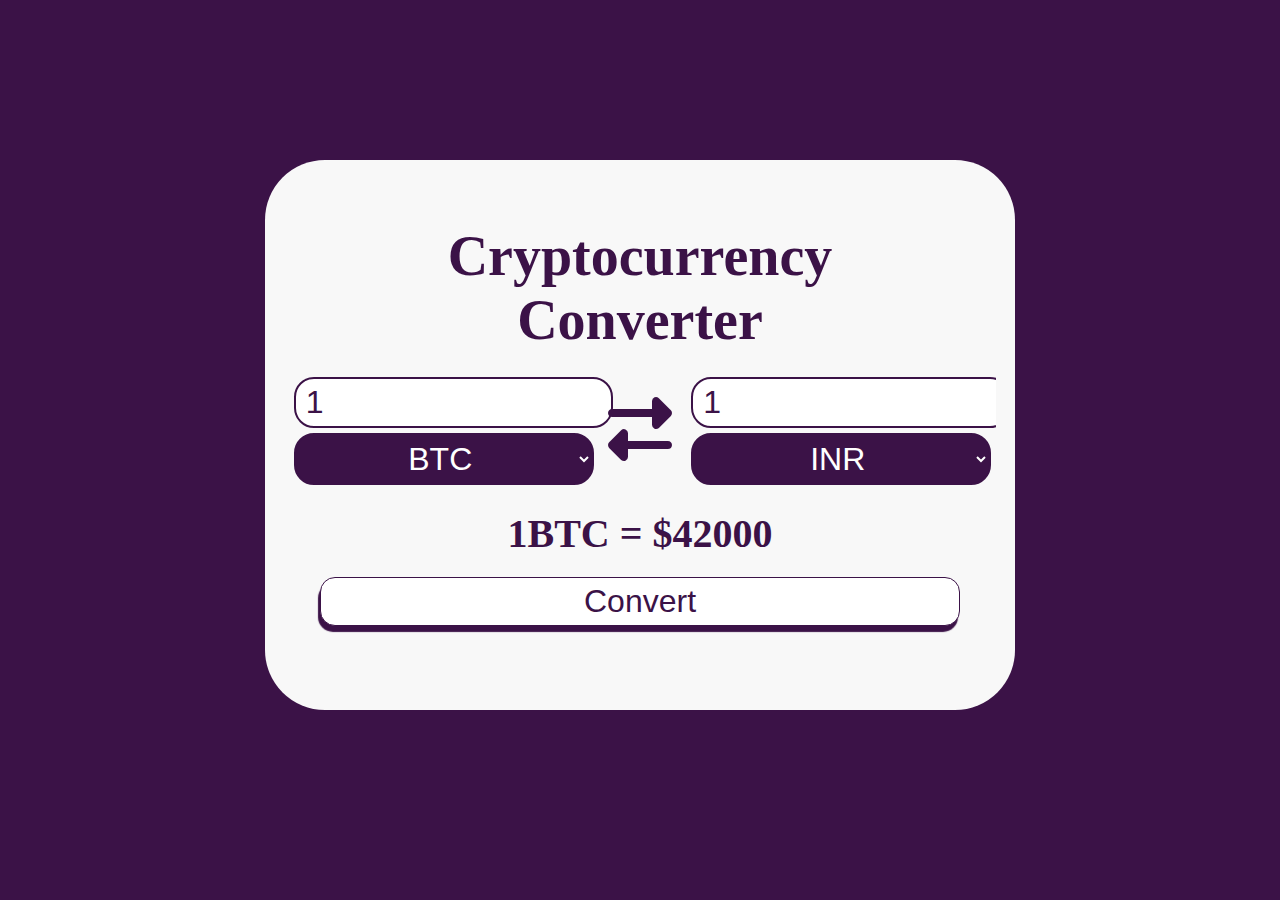
==== index.html @ 081530d4 "files added" ====
<!DOCTYPE html>
<html lang="en">
<head>
    <meta charset="UTF-8">
    <meta name="viewport" content="width=device-width, initial-scale=1.0">
    <link rel="stylesheet" href="style.css">
    <link rel="stylesheet" href="https://cdnjs.cloudflare.com/ajax/libs/font-awesome/6.5.1/css/all.min.css">
    <title>Cryptocurrency Converter</title>
</head>
<body>
    <video id="background-video" autoplay loop muted poster="https://assets.codepen.io/6093409/river.jpg" style="background-blend-mode:multiply;">
        <source src="/1110251_animation_envelope_glow_3840x2160.mov" type="video/mp4">
      </video>
    <div id="container">
        <img id="logo" src="https://ps.w.org/crypto-converter-widget/assets/icon.svg?rev=2452875" alt="">
        <p>Cryptocurrency <br>
            Converter</p>
            
        <div class="innercontainer">

            <div class="from">
                <form action="" >
                    <input type="text" id="from-inp" value="" >
                    <select name="from" id="from-select"></select>
                </form>
            </div>

            <button id="exc-btn" onclick=""><i class="fas fa-exchange-alt"></i></button>

            <div class="to">
                <form action="">
                    <input type="text" id="to-inp" value=" ">
                    <select name="to" id="to-select"></select>
                </form>
            </div>

        </div>

        <div id="output">
            <p id="exc-text">1BTC = $42000 </p>
            <button id="convert-btn">Convert</button>
        </div>
        
    </div>
    <script src="index.js" type="module"></script>
</body>
</html>
---- style.css ----
*{
        margin: 0px;
        padding: 0px;
    }
    
    #container img{
        width: 100px;
    }
    #background-video {
        width: 100vw;
        height: 100vh;
        object-fit: cover;
        position: fixed;
        left: 0;
        right: 0;
        top: 0;
        bottom: 0;
        z-index: -1;
      }
    body{
        background-color: #3B1247;
        box-sizing: border-box;
        color: #3B1247;
        font-family:Cambria, Cochin, Georgia, Times, 'Times New Roman', serif;
        text-align: center;
        
    }
    
    #container{
        display: flex;
        flex-direction: column;
        text-align: center;
        flex-wrap: wrap; 
        justify-content: center;
        align-content: center;
        align-items: center;
        background-color: #f8f8f8;
        max-width:750px;
        height: 550px;
        border-radius: 60px; 
        user-select: none;
        margin: auto ;
        margin-top: 10em;
        overflow: hidden;
    
    }
    
    #container>p{
        font-size: 3.5rem;
        font-weight: bold;
    }
    
    .innercontainer{
        margin:20px auto;
        display: flex;
        /* border: 1px solid black; */
        justify-content: space-between;
        align-items: center;
        width: 95%;
        overflow: hidden;
        
    }
    .from *, .to *{
        font-size: 2rem;
        display: flex;
        flex-wrap: wrap;
        padding: 5px;
        padding-left: 10px;
        width: 300px;
        border-radius: 20px;
        gap: 5px;   
        outline: none;
    }
    input{
        border: 2px solid #3B1247;
        color: #3B1247;
        outline: none;
        
    }
    
    select{
        /* background-image:url("https://flagsapi.com/US/flat/64.png"); */
        background-size:12%;
        background-position:70px;
        background-repeat: no-repeat;
        /* background-blend-mode: hue; */
        color: #ffffff;
        border: 2px solid #3B1247;
        background-color: #3B1247;
        cursor: pointer;
        text-align:center;
       
    }
    #exc-text{
        font-size: 2.5rem;
        /* margin: 20px; */
        font-weight: bold;
        /* max-width: 300px; */
    }
    
    #exc-btn {
        font-size: 4rem;
        border: none;
        outline: none;
        background: none;
        color: #3B1247;
    
    }
    #exc-btn:hover{
        padding-bottom: 2px;
    }
    
    
    
    #convert-btn{
        margin: 20px auto;
        font-size: 2rem;
        padding: 5px;
        width: 20em;
        text-align: center;
        background-color: #ffffff;
        color: #3B1247;
        border: solid 1px #3B1247;
        border-radius: 15px;
        box-shadow: #3B1247 -2px 6px 1px;
    }
    #convert-btn:hover{
        color: #ffffff;
        background-color: #3B1247;
        box-shadow: #3b3b3b -2px 6px 1px;
    }


@media only screen and (max-device-width: 480px){ 

    *{
        margin: 0px;
        padding: 0px;
    }
    
    #container img{
        width: 80px;
    }
    #background-video {
        width: 100vw;
        height: 100vh;
        object-fit: cover;
        position: fixed;
        left: 0;
        right: 0;
        top: 0;
        bottom: 0;
        z-index: -1;
      }

    body{
        color: #3B1247;
        font-family:Cambria, Cochin, Georgia, Times, 'Times New Roman', serif;
        text-align: center;
        
    }
    
    #container{
        display: flex;
        flex-direction:column;
        text-align: center;
        flex-wrap: wrap; 
        justify-content: center;
        align-content: center;
        align-items: center;
        background-color: #f8f8f8;
        max-width:350px;
        height: 500px;
        border-radius: 30px; 
        user-select: none;
        margin: auto ;
        margin-top: 5em;
        overflow: hidden;
    
    }
    
    #container>p{
        font-size: 2rem;
        font-weight: bold;
    }
    
    .innercontainer{
        margin:10px auto;
        display: flex;
        flex-wrap: wrap;
        /* border: 1px solid black; */
        justify-content: center;
        align-content: center;
        align-items: center;
        width: 95%;
        overflow: hidden;
        
    }
    .from *, .to *{
        font-size: 1.5rem;
        display: flex;
        flex-wrap: wrap;
        padding: 5px;
        padding-left: 10px;
        width: 300px;
        border-radius: 20px;
        gap: 5px;   
        outline: none;
    }
    input{
        border: 1px solid #3B1247;
        color: #3B1247;
        outline: none;
        
    }
    
    select{
        /* background-image:url("https://flagsapi.com/US/flat/64.png"); */
        background-size:8%;
        background-position:85px;
        background-repeat: no-repeat;
        /* background-blend-mode: hue; */
        color: #ffffff;
        border: 2px solid #3B1247;
        background-color: #3B1247;
        cursor: pointer;
        text-align:center;
       
    }
    #exc-text{
        font-size:1.5rem;
        /* margin: 20px; */
        font-weight: bold;
        /* max-width: 300px; */
    }
    
    #exc-btn {
        font-size: 4rem;
        border: none;
        outline: none;
        background: none;
        color: #3B1247;
        rotate:90%;
    
    }
    #exc-btn:hover{
        padding-bottom: 2px;
    }
    
    
    
    #convert-btn{
        margin: 20px auto;
        font-size: 2rem;
        padding: 5px;
        width: 8em;
        text-align: center;
        background-color: #ffffff;
        color: #3B1247;
        border: solid 1px #3B1247;
        border-radius: 15px;
        box-shadow: #3B1247 -2px 6px 1px;
    }
    #convert-btn:hover{
        color: #ffffff;
        background-color: #3B1247;
        box-shadow: #3b3b3b -2px 6px 1px;
    }

  }
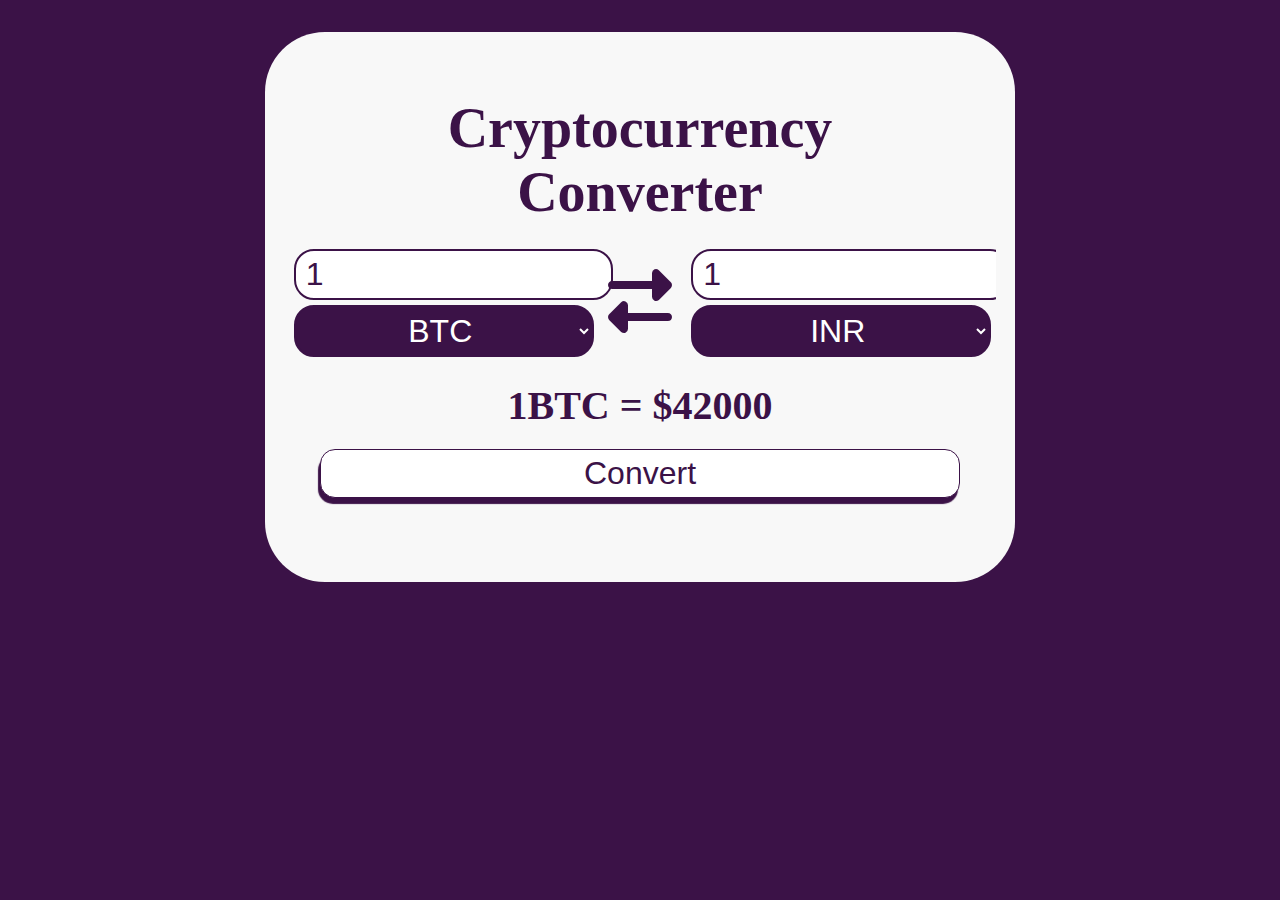
==== commit df10b5cc: "Update index.html" ====
--- a/index.html
+++ b/index.html
@@ -8,8 +8,8 @@
     <title>Cryptocurrency Converter</title>
 </head>
 <body>
-    <video id="background-video" autoplay loop muted poster="https://assets.codepen.io/6093409/river.jpg" style="background-blend-mode:multiply;">
-        <source src="/1110251_animation_envelope_glow_3840x2160.mov" type="video/mp4">
+    <video id="background-video" autoplay loop muted poster="" style="background-blend-mode:multiply;">
+        <source src="https://videocdn.cdnpk.net/joy/content/video/free/video0468/large_preview/_import_6166e79cddeab9.62548001.mp4?filename=1110251_animation_envelope_glow_3840x2160.mp4" type="video/mp4">
       </video>
     <div id="container">
         <img id="logo" src="https://ps.w.org/crypto-converter-widget/assets/icon.svg?rev=2452875" alt="">
@@ -44,4 +44,4 @@
     </div>
     <script src="index.js" type="module"></script>
 </body>
-</html>+</html>
--- a/style.css
+++ b/style.css
@@ -40,8 +40,7 @@
         height: 550px;
         border-radius: 60px; 
         user-select: none;
-        margin: auto ;
-        margin-top: 10em;
+        margin: 2em auto;
         overflow: hidden;
     
     }
@@ -268,4 +267,4 @@
         box-shadow: #3b3b3b -2px 6px 1px;
     }
 
-  }+  }
